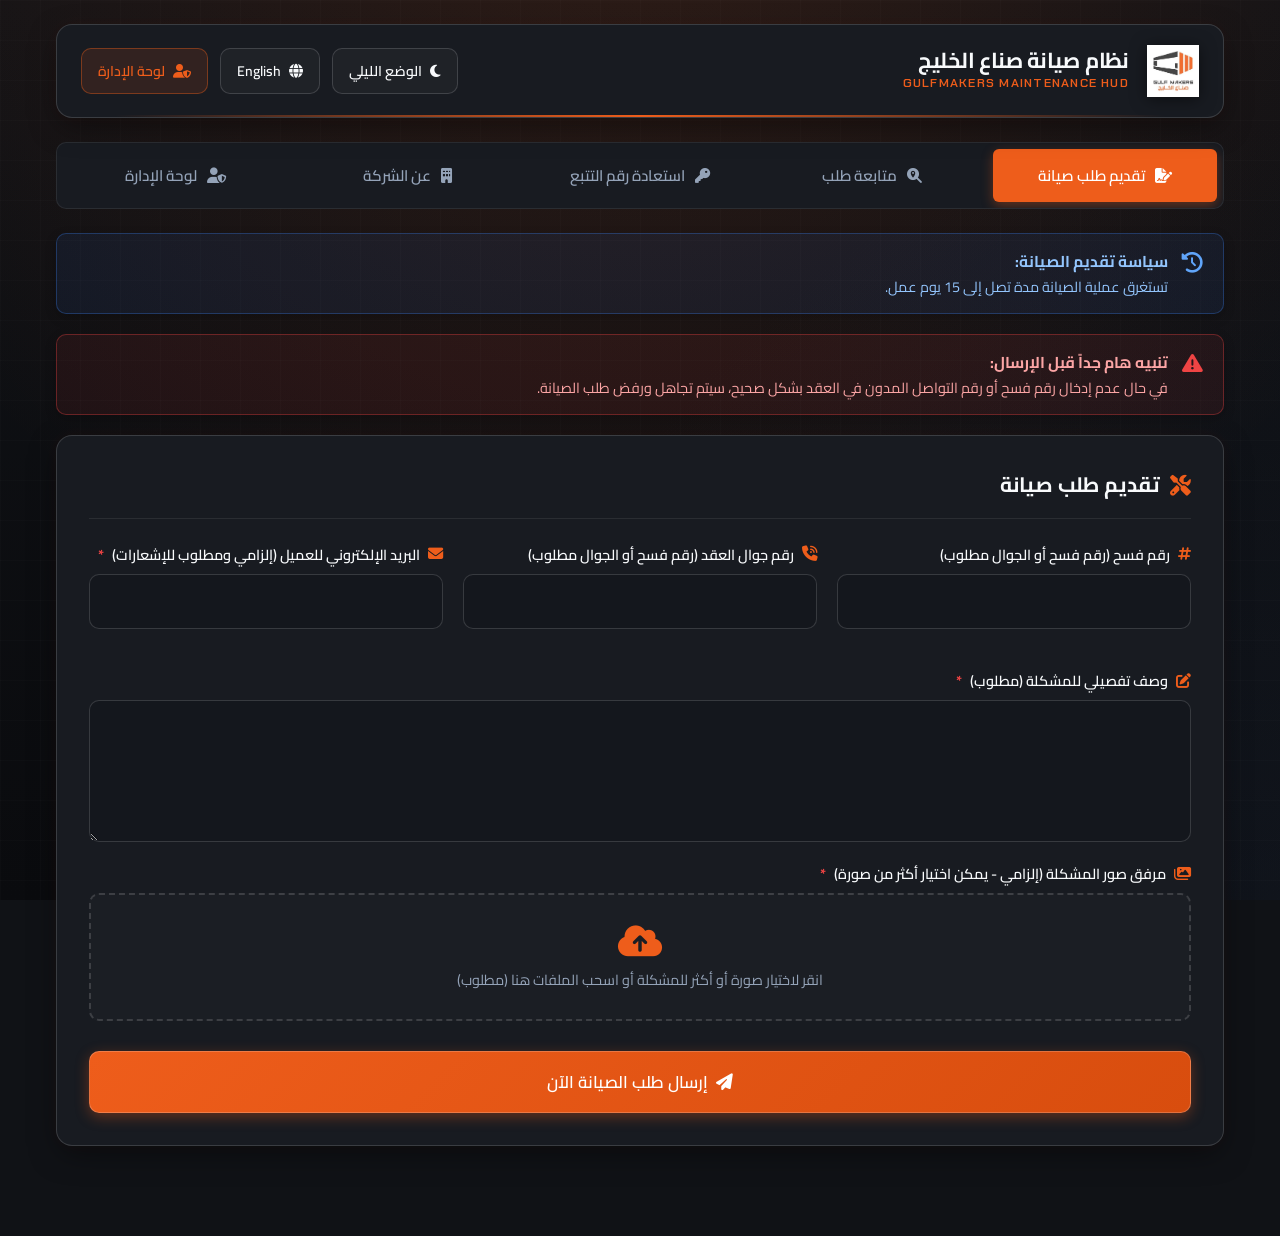
==== index.html @ b56e2d8f "امكانية رئية الصور" ====
<!DOCTYPE html>
<html lang="ar" dir="rtl">
<head>
  <meta charset="UTF-8">
  <meta name="viewport" content="width=device-width, initial-scale=1.0">
  <title>نظام الصيانة | صناع الخليج - Gulfmakers Maintenance</title>
  
  <!-- SEO & Brand Meta -->
  <meta name="description" content="نظام تقديم ومتابعة طلبات الصيانة الإلكتروني لشركة صناع الخليج Gulfmakers">
  <meta name="theme-color" content="#EE5D1B">
  
  <!-- Fonts: Cairo (Arabic), Inter (English), Chakra Petch (HUD Numeric) -->
  <link rel="preconnect" href="https://fonts.googleapis.com">
  <link rel="preconnect" href="https://fonts.gstatic.com" crossorigin>
  <link href="https://fonts.googleapis.com/css2?family=Cairo:wght@400;600;700;800&family=Chakra+Petch:wght@600;700&family=Inter:wght@400;500;600;700&display=swap" rel="stylesheet">
  
  <!-- FontAwesome 6 Icons -->
  <link rel="stylesheet" href="https://cdnjs.cloudflare.com/ajax/libs/font-awesome/6.4.0/css/all.min.css">
  
  <!-- Custom Gulfmakers HUD Stylesheet -->
  <link rel="stylesheet" href="css/styles.css">
</head>
<body>

  <div class="hud-container">
    
    <!-- HEADER & BRANDING SECTION -->
    <header class="hud-header">
      <div class="logo-wrapper">
        <img src="logo.png" alt="Gulfmakers Logo - صناع الخليج" class="brand-logo">
        <div class="brand-info">
          <h1 class="brand-title" data-i18n="system_title">نظام صيانة صناع الخليج</h1>
          <span class="brand-subtitle">GULFMAKERS MAINTENANCE HUD</span>
        </div>
      </div>
      
      <div class="header-actions">
        <!-- Day / Night Theme Toggle Button -->
        <button id="themeToggleBtn" class="hud-btn-outline" aria-label="Toggle Theme">
          <i id="themeIcon" class="fa-solid fa-moon"></i>
          <span id="currentThemeLabel">الوضع الليلي</span>
        </button>

        <!-- Bilingual Toggle Button -->
        <button id="langToggleBtn" class="hud-btn-outline" aria-label="Toggle Language">
          <i class="fa-solid fa-globe"></i>
          <span id="currentLangLabel">English</span>
        </button>
        
        <!-- Admin Portal Access Button -->
        <button id="adminPortalBtn" class="hud-btn-accent">
          <i class="fa-solid fa-user-shield"></i>
          <span data-i18n="admin_portal">بوابة الإدارة</span>
        </button>
      </div>
    </header>

    <!-- MAIN NAVIGATION TABS -->
    <nav class="hud-nav-tabs">
      <button class="nav-tab active" data-tab="new-request">
        <i class="fa-solid fa-file-signature"></i>
        <span data-i18n="tab_new_request">تقديم طلب صيانة</span>
      </button>
      <button class="nav-tab" data-tab="track-order">
        <i class="fa-solid fa-magnifying-glass-location"></i>
        <span data-i18n="tab_track_order">متابعة طلب</span>
      </button>
      <button class="nav-tab" data-tab="recover-tracking">
        <i class="fa-solid fa-key"></i>
        <span data-i18n="tab_recover_tracking">استعادة رقم التتبع</span>
      </button>
      <button class="nav-tab" data-tab="about">
        <i class="fa-solid fa-building"></i>
        <span data-i18n="tab_about">عن الشركة</span>
      </button>
      <button class="nav-tab" data-tab="admin">
        <i class="fa-solid fa-user-shield"></i>
        <span data-i18n="tab_admin_portal">لوحة الإدارة</span>
      </button>
    </nav>

    <!-- MAIN APPLICATION CONTENT -->
    <main class="hud-content">

      <!-- ===================================================================
           SECTION 1: CUSTOMER MAINTENANCE REQUEST FORM
           =================================================================== -->
      <section id="new-request-section" class="tab-content active">

        <!-- Prominent Maintenance Service Policy Alert Banner -->
        <div class="hud-alert hud-alert-info">
          <i class="fa-solid fa-clock-rotate-left"></i>
          <div>
            <strong data-i18n="policy_title">سياسة تقديم الصيانة:</strong>
            <p data-i18n="policy_body">تستغرق عملية الصيانة مدة تصل إلى 15 يوم عمل.</p>
          </div>
        </div>

        <!-- Prominent Mandatory Warning Alert Banner -->
        <div class="hud-alert hud-alert-warning">
          <i class="fa-solid fa-triangle-exclamation"></i>
          <div>
            <strong data-i18n="warning_title">تنبيه هام جداً قبل الإرسال:</strong>
            <p data-i18n="warning_body">في حال عدم إدخال رقم فسح أو رقم التواصل المدون في العقد بشكل صحيح، سيتم تجاهل ورفض طلب الصيانة.</p>
          </div>
        </div>

        <!-- Dynamic Duplicate Request Block Alert (Shown if active duplicate ticket exists) -->
        <div id="duplicateAlertBox" class="hud-alert hud-alert-warning hidden" style="border-width: 2px;">
          <i class="fa-solid fa-hand-stop"></i>
          <div>
            <strong data-i18n="duplicate_error_title">تم رفض الطلب - يوجد طلب نشط بالفعل</strong>
            <p>
              <span data-i18n="duplicate_error_body">يوجد طلب صيانة نشط حالياً (قيد المراجعة أو التنفيذ) مرتبط برقم فسح أو رقم الجوال المدخل برقم تتبع: </span>
              <strong id="duplicateTicketCode" class="ticket-number-badge" style="display:inline-block; margin-inline-start:6px;"></strong>
            </p>
          </div>
        </div>

        <!-- Dynamic 15-Day Cooldown Policy Alert (Shown if last ticket was less than 15 days ago) -->
        <div id="cooldownAlertBox" class="hud-alert hud-alert-warning hidden" style="border-width: 2px; background: rgba(239, 68, 68, 0.12); border-color:#EF4444;">
          <i class="fa-solid fa-clock-rotate-left"></i>
          <div>
            <strong style="color:#EF4444;" data-i18n="cooldown_error_title">عذراً - لم تمضِ فترة الـ 15 يوماً على آخر طلب صيانة</strong>
            <p style="color:var(--text-bright); margin-top:4px;">
              <span data-i18n="cooldown_error_body">تقتضي السياسة مرور 15 يوم عمل على الأقل بين طلبات الصيانة لنفس العقد. تاريخ آخر صيانة كان: </span>
              <strong id="cooldownLastDate" style="color:var(--brand-orange);"></strong>
              <span> (متبقي <strong id="cooldownDaysRemaining" style="color:#EF4444;"></strong> يوم لإمكانية تقديم طلب جديد).</span>
            </p>
          </div>
        </div>

        <!-- Maintenance Request Form Card -->
        <div class="hud-card">
          <div class="hud-card-header">
            <h2 class="hud-card-title">
              <i class="fa-solid fa-screwdriver-wrench"></i>
              <span data-i18n="tab_new_request">تقديم طلب صيانة</span>
            </h2>
          </div>

          <form id="maintenanceForm" class="hud-form">
            <div class="form-grid">
              <!-- Fasah Number Input (Either Fasah or Phone required) -->
              <div class="form-group">
                <label for="fasahNumber">
                  <i class="fa-solid fa-hashtag"></i>
                  <span data-i18n="label_fasah">رقم فسح (رقم فسح أو الجوال مطلوب)</span>
                </label>
                <input type="text" id="fasahNumber" placeholder="" class="hud-input" autocomplete="off">
              </div>

              <!-- Contract Phone Number Input (Either Fasah or Phone required) -->
              <div class="form-group">
                <label for="contractPhone">
                  <i class="fa-solid fa-phone-volume"></i>
                  <span data-i18n="label_phone">رقم جوال العقد (رقم فسح أو الجوال مطلوب)</span>
                </label>
                <input type="tel" id="contractPhone" placeholder="" class="hud-input" autocomplete="tel" maxlength="10" inputmode="numeric" pattern="[0-9]{10}">
              </div>

              <!-- Customer Email Input (Mandatory for Email Notifications & Rejection) -->
              <div class="form-group">
                <label for="customerEmail">
                  <i class="fa-solid fa-envelope"></i>
                  <span data-i18n="label_customer_email">البريد الإلكتروني للعميل (إلزامي/مطلوب)</span>
                  <span style="color:#EF4444; font-weight:bold;">*</span>
                </label>
                <input type="email" id="customerEmail" required placeholder="" class="hud-input" autocomplete="email">
              </div>
            </div>

            <!-- Issue Description Input -->
            <div class="form-group">
              <label for="issueDescription">
                <i class="fa-solid fa-pen-to-square"></i>
                <span data-i18n="label_description">وصف تفصيلي للمشكلة (مطلوب)</span>
                <span style="color:#EF4444; font-weight:bold;">*</span>
              </label>
              <textarea id="issueDescription" rows="4" required placeholder="" class="hud-input"></textarea>
            </div>

            <!-- Mandatory Multi-Image Upload Dropzone -->
            <div class="form-group">
              <label>
                <i class="fa-solid fa-images"></i>
                <span data-i18n="label_image">مرفق صور المشكلة (إلزامي - يمكن اختيار أكثر من صورة)</span>
                <span style="color:#EF4444; font-weight:bold;">*</span>
              </label>
              <div class="file-upload-dropzone" id="dropzone">
                <i class="fa-solid fa-cloud-arrow-up dropzone-icon"></i>
                <p class="dropzone-text" data-i18n="dropzone_text">انقر لاختيار صورة أو أكثر للمشكلة أو اسحب الملفات هنا (مطلوب)</p>
                <input type="file" id="issueImage" accept="image/*" class="file-input-hidden" multiple required>
                <div id="multiImagePreviewGrid" class="multi-image-preview-grid hidden"></div>
              </div>
            </div>

            <!-- Form Submit Button -->
            <button type="submit" id="submitBtn" class="hud-btn-primary full-width" style="padding: 14px 24px; font-size:1.05rem; margin-top:10px;">
              <i class="fa-solid fa-paper-plane"></i>
              <span data-i18n="btn_submit_request">إرسال طلب الصيانة الآن</span>
            </button>
          </form>
        </div>

      </section>

      <!-- ===================================================================
           SECTION 2: TRACK ORDER & QUERY FIRESTORE
           =================================================================== -->
      <section id="track-order-section" class="tab-content">
        <div class="hud-card">
          <div class="hud-card-header">
            <h2 class="hud-card-title">
              <i class="fa-solid fa-magnifying-glass-location"></i>
              <span data-i18n="track_heading">الاستعلام عن حالة طلب صيانة</span>
            </h2>
          </div>

          <div class="search-box-group">
            <input type="text" id="trackInput" placeholder="أدخل رقم التتبع (مثال: GM-2026-89412)" class="hud-input">
            <button id="trackSearchBtn" class="hud-btn-primary">
              <i class="fa-solid fa-search"></i>
              <span data-i18n="btn_search">بحث عن الطلب</span>
            </button>
          </div>

          <div id="trackResultContainer" class="hidden"></div>
        </div>
      </section>

      <!-- ===================================================================
           SECTION 3: RECOVER TRACKING NUMBER
           =================================================================== -->
      <section id="recover-tracking-section" class="tab-content">
        <div class="hud-card">
          <div class="hud-card-header">
            <h2 class="hud-card-title">
              <i class="fa-solid fa-key"></i>
              <span data-i18n="recover_heading">استعادة رقم التتبع المفقود</span>
            </h2>
          </div>

          <p style="color:var(--text-muted); margin-bottom:16px;" data-i18n="recover_sub">
            أدخل رقم الجوال المسجل في العقد لعرض كافة أرقام التتبع الخاصة بك
          </p>

          <div class="search-box-group">
            <input type="tel" id="recoverPhoneInput" placeholder="أدخل رقم الجوال المسجل" class="hud-input" maxlength="10" inputmode="numeric" pattern="[0-9]{10}">
            <button id="recoverSearchBtn" class="hud-btn-primary">
              <i class="fa-solid fa-paper-plane"></i>
              <span data-i18n="btn_recover">استرجاع الطلبات</span>
            </button>
          </div>

          <div id="recoverResultContainer" class="hidden"></div>
        </div>
      </section>

      <!-- ===================================================================
           SECTION 5: ABOUT GULFMAKERS COMPANY
           =================================================================== -->
      <section id="about-section" class="tab-content">
        <div class="hud-card" style="position:relative; overflow:hidden;">
          <div class="hud-card-header">
            <h2 class="hud-card-title">
              <i class="fa-solid fa-building-user"></i>
              <span data-i18n="about_heading">عن شركة صناع الخليج (Gulfmakers)</span>
            </h2>
          </div>

          <div style="display:flex; flex-direction:column; gap:24px;">
            <div style="display:flex; align-items:center; gap:20px; flex-wrap:wrap;">
              <img src="logo.png" alt="Gulfmakers Logo" style="height:75px; object-fit:contain; filter:drop-shadow(0 4px 12px rgba(0,0,0,0.15));">
              <div>
                <h3 style="color:var(--brand-orange); font-size:1.25rem; font-weight:700;" data-i18n="about_sub">الريادة في التصنيع الهندسي والخدمات الفنية واللوجستية</h3>
                <p style="color:var(--text-regular); margin-top:6px; font-size:0.95rem; max-width:850px; line-height:1.7;" data-i18n="about_desc">
                  شركة صناع الخليج هي إحدى الشركات الرائدة المتميزة في تقديم الحلول الهندسية والصناعية وتوفير خدمات الصيانة المتقدمة وفق أعلى معايير الجودة والسلامة عالمياً.
                </p>
              </div>
            </div>

            <div class="ticket-detail-grid" style="grid-template-columns: repeat(auto-fit, minmax(280px, 1fr)); gap:20px;">
              <div class="detail-item" style="padding:16px;">
                <h4 style="color:var(--brand-orange); margin-bottom:10px; display:flex; align-items:center; gap:8px; font-size:1.05rem;">
                  <i class="fa-solid fa-bullseye"></i> <span data-i18n="about_mission_title">رؤيتنا ورسالتنا</span>
                </h4>
                <p style="color:var(--text-muted); font-size:0.92rem; line-height:1.6;" data-i18n="about_mission_desc">
                  تسخير أحدث التقنيات الرقمية والخبرات الفنية المتخصصة لضمان سرعة الاستجابة لطلبات الصيانة وإنجاز الأعمال بأعلى كفاءة خلال المدة المحددة.
                </p>
              </div>

              <div class="detail-item" style="padding:16px;">
                <h4 style="color:var(--brand-orange); margin-bottom:10px; display:flex; align-items:center; gap:8px; font-size:1.05rem;">
                  <i class="fa-solid fa-headset"></i> <span data-i18n="about_contact_title">التواصل والدعم الفني</span>
                </h4>
                <div style="display:flex; flex-direction:column; gap:8px; color:var(--text-regular); font-size:0.92rem;">
                  <div><i class="fa-solid fa-phone" style="color:var(--brand-orange); margin-inline-end:6px;"></i> <span data-i18n="contact_phone">الرقم الموحد: 920000000</span></div>
                  <div><i class="fa-solid fa-envelope" style="color:var(--brand-orange); margin-inline-end:6px;"></i> <span data-i18n="contact_email">البريد الإلكتروني: support@gulfmakers.com</span></div>
                  <div><i class="fa-solid fa-location-dot" style="color:var(--brand-orange); margin-inline-end:6px;"></i> <span data-i18n="contact_address">المقر الرئيسي: المملكة العربية السعودية</span></div>
                </div>
              </div>
            </div>
          </div>
        </div>
      </section>

      <!-- ===================================================================
           SECTION 4: SECURE ADMIN DASHBOARD & AUTH
           =================================================================== -->
      <section id="admin-section" class="tab-content">
        
        <!-- Admin Auth Login Card -->
        <div id="adminLoginForm" class="hud-card" style="max-width: 460px; margin: 30px auto;">
          <div class="hud-card-header text-center" style="justify-content: center;">
            <h2 class="hud-card-title">
              <i class="fa-solid fa-shield-halved"></i>
              <span data-i18n="admin_login_title">تسجيل دخول المسؤولين</span>
            </h2>
          </div>

          <form id="adminAuthForm">
            <div class="form-group">
              <label for="adminEmail">
                <i class="fa-solid fa-user-shield"></i>
                <span data-i18n="label_email">اسم المستخدم / البريد الإلكتروني</span>
              </label>
              <input type="text" id="adminEmail" required class="hud-input" autocomplete="username">
            </div>

            <div class="form-group">
              <label for="adminPassword">
                <i class="fa-solid fa-lock"></i>
                <span data-i18n="label_password">كلمة المرور</span>
              </label>
              <input type="password" id="adminPassword" required class="hud-input" autocomplete="current-password">
            </div>

            <button type="submit" id="adminLoginBtn" class="hud-btn-primary full-width" style="padding: 12px;">
              <i class="fa-solid fa-right-to-bracket"></i>
              <span data-i18n="btn_login">تسجيل الدخول</span>
            </button>
          </form>
        </div>

        <!-- Admin Management Dashboard (Shown on Successful Auth) -->
        <div id="adminDashboard" class="hidden">
          
          <!-- Statistics Cards Grid -->
          <div class="dashboard-stats-grid">
            <div class="stat-card total">
              <span class="stat-num" id="statTotal">0</span>
              <span class="stat-label" data-i18n="stat_total">إجمالي الطلبات</span>
            </div>
            <div class="stat-card review">
              <span class="stat-num" id="statReview">0</span>
              <span class="stat-label" data-i18n="stat_review">قيد المراجعة</span>
            </div>
            <div class="stat-card progress">
              <span class="stat-num" id="statProgress">0</span>
              <span class="stat-label" data-i18n="stat_progress">جاري التنفيذ</span>
            </div>
            <div class="stat-card resolved">
              <span class="stat-num" id="statResolved">0</span>
              <span class="stat-label" data-i18n="stat_resolved">تم الحل والتسليم</span>
            </div>
            <div class="stat-card rejected">
              <span class="stat-num" id="statRejected">0</span>
              <span class="stat-label" data-i18n="stat_rejected">مرفوضة / ملغاة</span>
            </div>
          </div>

          <!-- Main Ticket Management Table & Toolbar -->
          <div class="hud-card">
            <div class="table-toolbar" style="flex-wrap:wrap; gap:16px;">
              <div style="display:flex; gap:10px; flex-wrap:wrap;">
                <button type="button" id="viewActiveTabBtn" class="hud-btn-primary" style="padding:8px 16px; font-size:0.88rem;">
                  <i class="fa-solid fa-list-check"></i>
                  <span>الطلبات الجارية (النشطة)</span>
                </button>
                <button type="button" id="viewArchiveTabBtn" class="hud-btn-outline" style="padding:8px 16px; font-size:0.88rem;">
                  <i class="fa-solid fa-box-archive"></i>
                  <span>أرشيف الطلبات المنتهية (المغلقة)</span>
                </button>
              </div>

              <div class="search-filter-controls">
                <input type="text" id="adminSearchInput" class="hud-input" placeholder="بحث برقم التتبع، رقم فسح، أو الجوال..." style="max-width: 260px;">
                <select id="adminStatusFilter" class="hud-input" style="max-width: 160px;">
                  <option value="ALL" data-i18n="filter_all">جميع الحالات</option>
                  <option value="Under Review" data-i18n="status_review">قيد المراجعة</option>
                  <option value="In Progress" data-i18n="status_progress">جاري العمل</option>
                  <option value="Resolved" data-i18n="status_resolved">تم الحل</option>
                  <option value="Rejected" data-i18n="status_rejected">مرفوض</option>
                </select>
              </div>

              <button id="adminLogoutBtn" class="hud-btn-outline">
                <i class="fa-solid fa-power-off"></i>
                <span data-i18n="btn_logout">تسجيل الخروج</span>
              </button>
            </div>

            <!-- Responsive HUD Data Table -->
            <div class="table-responsive">
              <table class="hud-table">
                <thead>
                  <tr>
                    <th data-i18n="th_tracking_no">رقم التتبع</th>
                    <th data-i18n="th_fasah_no">رقم فسح</th>
                    <th data-i18n="th_phone">جوال العقد</th>
                    <th data-i18n="th_date">تاريخ تقديم الطلب</th>
                    <th data-i18n="th_status">الحالة الحالية</th>
                    <th data-i18n="th_actions">الإجراءات</th>
                  </tr>
                </thead>
                <tbody id="adminTicketTableBody"></tbody>
              </table>
            </div>
          </div>

        </div>

      </section>

    </main>
  </div>

  <!-- ===================================================================
       MODAL 1: SUCCESSFUL TICKET CREATION & TRACKING CODE DISPLAY
       =================================================================== -->
  <div id="successModal" class="hud-modal-overlay">
    <div class="hud-modal">
      <div class="modal-header">
        <h3 class="modal-title">
          <i class="fa-solid fa-circle-check" style="color:var(--status-resolved-text);"></i>
          <span data-i18n="modal_success_title">تم إرسال طلب الصيانة بنجاح</span>
        </h3>
        <button class="modal-close-btn" onclick="closeModal('successModal')"><i class="fa-solid fa-xmark"></i></button>
      </div>
      <div class="modal-body tracking-success-box">
        <i class="fa-solid fa-circle-check success-icon"></i>
        <p data-i18n="modal_success_msg" style="color:var(--text-muted); font-size:0.95rem;">
          تم تسجيل طلبك في نظام صناع الخليج. يرجى الاحتفاظ برقم التتبع التالي لمتابعة حالة الطلب:
        </p>
        
        <div class="tracking-code-display">
          <span id="generatedTrackingCode">GM-2026-XXXXX</span>
          <button class="copy-code-btn" onclick="copyToClipboard('generatedTrackingCode')" title="Copy">
            <i class="fa-solid fa-copy"></i>
            <span data-i18n="btn_copy_code">نسخ الرقم</span>
          </button>
        </div>
      </div>
      <div class="modal-footer">
        <button class="hud-btn-primary" onclick="closeModal('successModal')">
          <span data-i18n="btn_close">إغلاق</span>
        </button>
      </div>
    </div>
  </div>

  <!-- ===================================================================
       MODAL 2: ADMIN EDIT TICKET STATUS & TECHNICIAN NOTES
       =================================================================== -->
  <div id="editStatusModal" class="hud-modal-overlay">
    <div class="hud-modal">
      <div class="modal-header">
        <h3 class="modal-title">
          <i class="fa-solid fa-pen-to-square" style="color:var(--brand-orange);"></i>
          <span data-i18n="modal_edit_title">تحديث حالة الطلب والتعليقات الفنية</span>
        </h3>
        <button class="modal-close-btn" onclick="closeModal('editStatusModal')"><i class="fa-solid fa-xmark"></i></button>
      </div>
      <div class="modal-body">
        <div style="margin-bottom:16px;">
          <span class="detail-label">رقم التتبع:</span>
          <strong id="editModalTicketId" class="ticket-number-badge">GM-2026-XXXXX</strong>
        </div>

        <div class="form-group">
          <label for="editTicketStatusSelect"><span data-i18n="th_status">الحالة الجديدة</span></label>
          <select id="editTicketStatusSelect" class="hud-input">
            <option value="Under Review" data-i18n="status_review">قيد المراجعة</option>
            <option value="In Progress" data-i18n="status_progress">جاري العمل</option>
            <option value="Resolved" data-i18n="status_resolved">تم الحل</option>
            <option value="Rejected" data-i18n="status_rejected">مرفوض</option>
          </select>
        </div>

        <!-- Dynamic Rejection Reason Box (Shown when status == 'Rejected') -->
        <div id="rejectionReasonBox" class="form-group hidden" style="background:rgba(239, 68, 68, 0.08); padding:16px; border-radius:var(--radius-md); border:1px solid rgba(239, 68, 68, 0.3); margin-bottom:16px;">
          <label for="editRejectionReasonInput" style="color:#EF4444; font-weight:bold;">
            <i class="fa-solid fa-triangle-exclamation"></i>
            <span data-i18n="label_rejection_reason">سبب الرفض الإلزامي (سيتم إرساله للعميل عبر الإيميل)</span>
            <span style="color:#EF4444;">*</span>
          </label>
          <textarea id="editRejectionReasonInput" rows="3" class="hud-input" placeholder="اكتب سبب رفض طلب الصيانة بدقة ليتم توثيقه وإرساله للعميل عبر البريد الإلكتروني..."></textarea>
        </div>

        <div class="form-group">
          <label for="editTechNotesInput"><span data-i18n="label_tech_notes">ملاحظات الفني / الإدارة للعميل</span></label>
          <textarea id="editTechNotesInput" rows="3" class="hud-input" placeholder="اكتب رد الشركة أو تحديث الحالة هنا..."></textarea>
        </div>
      </div>
      <div class="modal-footer">
        <button class="hud-btn-outline" onclick="closeModal('editStatusModal')">
          <span data-i18n="btn_close">إلغلاق</span>
        </button>
        <button id="saveTicketEditBtn" class="hud-btn-primary">
          <i class="fa-solid fa-floppy-disk"></i>
          <span data-i18n="btn_save_changes">حفظ التغييرات وإرسال الإشعار</span>
        </button>
      </div>
    </div>
  </div>

  <!-- ===================================================================
       MODAL 3: EMAIL NOTIFICATION DISPATCH PREVIEW
       =================================================================== -->
  <div id="emailNotificationModal" class="hud-modal-overlay">
    <div class="hud-modal" style="max-width: 620px;">
      <div class="modal-header" style="background:linear-gradient(135deg, var(--brand-orange) 0%, var(--brand-orange-hover) 100%); color:white;">
        <h3 class="modal-title" style="color:white;">
          <i class="fa-solid fa-paper-plane"></i>
          <span>إشعار إرسال بريد إلكتروني للعميل</span>
        </h3>
        <button class="modal-close-btn" onclick="closeModal('emailNotificationModal')" style="color:white;"><i class="fa-solid fa-xmark"></i></button>
      </div>
      <div class="modal-body" style="padding:24px;">
        <div class="hud-alert hud-alert-info" style="margin-bottom:16px;">
          <i class="fa-solid fa-circle-check"></i>
          <div>
            <strong>تم إرسال إشعار البريد الإلكتروني للعميل بنجاح!</strong>
            <p>تم تمكين خدمة البريد وتوجيه الرسالة الرسمية إلى: <strong id="emailTargetAddress" style="color:var(--brand-orange);">client@domain.com</strong></p>
          </div>
        </div>

        <div style="background:var(--bg-dark-input); border:1px solid var(--border-hud); border-radius:var(--radius-md); padding:20px; font-size:0.92rem; line-height:1.6;">
          <div style="display:flex; justify-content:space-between; border-bottom:1px solid var(--border-subtle); padding-bottom:10px; margin-bottom:14px; flex-wrap:wrap; gap:10px;">
            <div><strong>المُرسِل:</strong> Gulfmakers Maintenance System</div>
            <div><strong>التاريخ:</strong> <span id="emailDispatchDate">2026-08-20</span></div>
          </div>
          <div style="margin-bottom:12px; font-weight:bold; color:var(--text-bright);">
            <span>موضوع الرسالة:</span> <span id="emailSubject">تحديث مهم بشأن طلب الصيانة رقم GM-2026-XXXXX</span>
          </div>
          <div id="emailPreviewBody" style="background:var(--bg-dark-card); padding:16px; border-radius:var(--radius-sm); border:1px solid var(--border-subtle); line-height:1.7;"></div>
        </div>
      </div>
      <div class="modal-footer">
        <button class="hud-btn-primary" onclick="closeModal('emailNotificationModal')">
          <span data-i18n="btn_close">إغلاق المعاينة</span>
        </button>
      </div>
    </div>
  </div>

  <!-- ===================================================================
       MODAL 4: IMAGE LIGHTBOX & ZOOM MODAL
       =================================================================== -->
  <div id="imageZoomModal" class="hud-modal-overlay" style="z-index: 9999;">
    <div class="hud-modal" style="max-width: 850px; background: var(--bg-dark-card);">
      <div class="modal-header" style="border-bottom: 1px solid var(--border-subtle);">
        <h3 class="modal-title" style="display:flex; align-items:center; gap:8px;">
          <i class="fa-solid fa-image" style="color:var(--brand-orange);"></i>
          <span id="imageModalTitle">معاينة الصورة وتكبيرها</span>
        </h3>
        <button class="modal-close-btn" onclick="closeModal('imageZoomModal')"><i class="fa-solid fa-xmark"></i></button>
      </div>
      <div class="modal-body" style="padding:16px; text-align:center; position:relative; overflow:hidden;">
        
        <!-- Zoom Controls Toolbar -->
        <div style="display:flex; justify-content:center; gap:10px; margin-bottom:14px; background:var(--bg-dark-input); padding:8px 16px; border-radius:var(--radius-md); border:1px solid var(--border-subtle); flex-wrap:wrap; align-items:center;">
          <button type="button" class="hud-btn-outline" style="padding:4px 12px; font-size:0.85rem;" onclick="zoomImage(0.25)" title="تكبير">
            <i class="fa-solid fa-magnifying-glass-plus"></i> تكبير
          </button>
          <button type="button" class="hud-btn-outline" style="padding:4px 12px; font-size:0.85rem;" onclick="zoomImage(-0.25)" title="تصغير">
            <i class="fa-solid fa-magnifying-glass-minus"></i> تصغير
          </button>
          <button type="button" class="hud-btn-outline" style="padding:4px 12px; font-size:0.85rem;" onclick="rotateImage(90)" title="تدوير">
            <i class="fa-solid fa-rotate-right"></i> تدوير
          </button>
          <button type="button" class="hud-btn-outline" style="padding:4px 12px; font-size:0.85rem;" onclick="resetImageTransform()" title="إعادة تعيين">
            <i class="fa-solid fa-arrow-rotate-left"></i> إعادة ضبط
          </button>
          <a id="downloadZoomImageBtn" href="#" target="_blank" download="maintenance_photo.jpg" class="hud-btn-primary" style="padding:4px 12px; font-size:0.85rem; text-decoration:none;">
            <i class="fa-solid fa-download"></i> تحميل الصورة
          </a>
        </div>

        <!-- Image Container with Smooth Zoom -->
        <div id="imageViewport" style="width:100%; height:460px; display:flex; align-items:center; justify-content:center; background:#0a0c10; border-radius:var(--radius-md); border:1px solid var(--border-subtle); overflow:hidden; position:relative;">
          <img id="zoomTargetImage" src="" alt="المعاينة" style="max-width:100%; max-height:100%; object-fit:contain; transition:transform 0.15s ease-out; transform-origin:center center;">
        </div>

        <!-- Multiple Images Gallery Thumbnails Bar -->
        <div id="imageGalleryBar" class="multi-image-preview-grid hidden" style="margin-top:14px; justify-content:center;"></div>
      </div>
      <div class="modal-footer" style="justify-content:space-between;">
        <span id="zoomLevelIndicator" style="font-size:0.85rem; color:var(--text-muted);">التكبير: 100%</span>
        <button class="hud-btn-primary" onclick="closeModal('imageZoomModal')">
          <span data-i18n="btn_close">إغلاق</span>
        </button>
      </div>
    </div>
  </div>

  <!-- Firebase SDK v10.12.2 Compat CDN Scripts -->
  <script src="https://www.gstatic.com/firebasejs/10.12.2/firebase-app-compat.js"></script>
  <script src="https://www.gstatic.com/firebasejs/10.12.2/firebase-firestore-compat.js"></script>

  <!-- Application Entry Scripts -->
  <script src="js/i18n.js?v=7"></script>
  <script src="js/firebase-config.js?v=7"></script>
  <script src="js/app.js?v=7"></script>
</body>
</html>
---- css/styles.css ----
/* ==========================================================================
   GULFMAKERS CORPORATE HUD DESIGN SYSTEM (صناع الخليج)
   Modern Enterprise Maintenance Ticketing System
   Colors derived from official brand logo: #EE5D1B (Orange), #2A2D34 (Charcoal)
   ========================================================================== */

/* --------------------------------------------------------------------------
   1. CSS Custom Properties & Design Tokens
   -------------------------------------------------------------------------- */
:root {
  /* Brand Palette */
  --brand-orange: #EE5D1B;
  --brand-orange-hover: #D84D0E;
  --brand-orange-light: rgba(238, 93, 27, 0.12);
  --brand-orange-glow: rgba(238, 93, 27, 0.35);
  
  --bg-dark-base: #101216;
  --bg-dark-card: #181B21;
  --bg-dark-elevated: #222630;
  --bg-dark-input: #14171D;
  
  --border-subtle: rgba(255, 255, 255, 0.08);
  --border-hud: rgba(255, 255, 255, 0.15);
  --border-orange: rgba(238, 93, 27, 0.4);
  
  /* Text Colors */
  --text-bright: #F8FAFC;
  --text-regular: #CBD5E1;
  --text-muted: #94A3B8;
  --text-dark: #64748B;
  
  /* Status Colors */
  --status-review-bg: rgba(245, 158, 11, 0.12);
  --status-review-text: #FBBF24;
  --status-review-border: rgba(245, 158, 11, 0.35);
  
  --status-progress-bg: rgba(59, 130, 246, 0.12);
  --status-progress-text: #60A5FA;
  --status-progress-border: rgba(59, 130, 246, 0.35);
  
  --status-resolved-bg: rgba(16, 185, 129, 0.12);
  --status-resolved-text: #34D399;
  --status-resolved-border: rgba(16, 185, 129, 0.35);
  
  --status-rejected-bg: rgba(239, 68, 68, 0.12);
  --status-rejected-text: #F87171;
  --status-rejected-border: rgba(239, 68, 68, 0.35);
  
  /* Typography */
  --font-ar: 'Cairo', system-ui, -apple-system, sans-serif;
  --font-en: 'Inter', system-ui, -apple-system, sans-serif;
  --font-code: 'Chakra Petch', monospace, sans-serif;
  
  /* Utilities */
  --radius-sm: 6px;
  --radius-md: 10px;
  --radius-lg: 16px;
  --transition-fast: 0.2s cubic-bezier(0.4, 0, 0.2, 1);
  --shadow-hud: 0 10px 30px -5px rgba(0, 0, 0, 0.5), 0 0 15px rgba(238, 93, 27, 0.05);
}

/* --------------------------------------------------------------------------
   LIGHT THEME OVERRIDES (نظام الصباح / النهار)
   -------------------------------------------------------------------------- */
html[data-theme="light"] {
  --bg-dark-base: #F8FAFC;
  --bg-dark-card: #FFFFFF;
  --bg-dark-elevated: #F1F5F9;
  --bg-dark-input: #FFFFFF;
  
  --border-subtle: rgba(0, 0, 0, 0.08);
  --border-hud: rgba(0, 0, 0, 0.12);
  --border-orange: rgba(238, 93, 27, 0.5);
  
  --text-bright: #0F172A;
  --text-regular: #334155;
  --text-muted: #64748B;
  --text-dark: #94A3B8;
  
  --shadow-hud: 0 10px 30px -5px rgba(0, 0, 0, 0.06), 0 0 15px rgba(238, 93, 27, 0.05);
}

html[data-theme="light"] body {
  background-color: #F8FAFC;
  color: var(--text-regular);
  background-image: 
    radial-gradient(circle at 50% -20%, rgba(238, 93, 27, 0.06), transparent 70%),
    linear-gradient(180deg, #FFFFFF 0%, #F1F5F9 100%);
}

html[data-theme="light"] body::before {
  background-image: 
    linear-gradient(to right, rgba(0, 0, 0, 0.03) 1px, transparent 1px),
    linear-gradient(to bottom, rgba(0, 0, 0, 0.03) 1px, transparent 1px);
}

/* Light Theme Component Overrides */
html[data-theme="light"] .hud-input:focus {
  background: #FFFFFF;
  border-color: var(--brand-orange);
}

html[data-theme="light"] .hud-alert-info {
  background: #EFF6FF;
  border-color: #BFDBFE;
  color: #1E40AF;
}
html[data-theme="light"] .hud-alert-info i { color: #2563EB; }

html[data-theme="light"] .hud-alert-warning {
  background: #FEF2F2;
  border-color: #FCA5A5;
  color: #991B1B;
}
html[data-theme="light"] .hud-alert-warning i { color: #DC2626; }

html[data-theme="light"] .hud-btn-outline {
  background: #FFFFFF;
  color: #1E293B;
  border-color: #CBD5E1;
}
html[data-theme="light"] .hud-btn-outline:hover {
  background: #F1F5F9;
  border-color: var(--brand-orange);
  color: var(--brand-orange);
}

html[data-theme="light"] .nav-tab:hover {
  background: #E2E8F0;
  color: #0F172A;
}

html[data-theme="light"] .file-upload-dropzone {
  background: #F8FAFC;
  border-color: #CBD5E1;
}

html[data-theme="light"] .hud-modal-overlay {
  background: rgba(15, 23, 42, 0.5);
}

/* Multi-Image Grid Styles */
.multi-image-preview-grid {
  display: grid;
  grid-template-columns: repeat(auto-fill, minmax(110px, 1fr));
  gap: 12px;
  margin-top: 14px;
}

.multi-image-card {
  position: relative;
  height: 100px;
  border-radius: var(--radius-md);
  overflow: hidden;
  border: 1px solid var(--border-orange);
  box-shadow: 0 4px 10px rgba(0, 0, 0, 0.15);
}

.multi-image-card img {
  width: 100%;
  height: 100%;
  object-fit: cover;
  display: block;
  cursor: pointer;
  transition: var(--transition-fast);
}

.multi-image-card img:hover {
  transform: scale(1.05);
}

.multi-image-card .remove-img-btn {
  position: absolute;
  top: 4px;
  right: 4px;
  background: rgba(239, 68, 68, 0.9);
  color: white;
  border: none;
  border-radius: 50%;
  width: 24px;
  height: 24px;
  cursor: pointer;
  display: flex;
  align-items: center;
  justify-content: center;
  font-size: 0.75rem;
  z-index: 2;
}

/* --------------------------------------------------------------------------
   2. Reset & Global Styles
   -------------------------------------------------------------------------- */
* {
  box-sizing: border-box;
  margin: 0;
  padding: 0;
}

html[dir="rtl"] { font-family: var(--font-ar); }
html[dir="ltr"] { font-family: var(--font-en); }

body {
  background-color: var(--bg-dark-base);
  color: var(--text-regular);
  min-height: 100vh;
  line-height: 1.6;
  background-image: 
    radial-gradient(circle at 50% -20%, rgba(238, 93, 27, 0.15), transparent 70%),
    radial-gradient(circle at 100% 100%, rgba(30, 41, 59, 0.3), transparent 50%),
    linear-gradient(180deg, #101216 0%, #0A0B0E 100%);
  background-attachment: fixed;
  overflow-x: hidden;
}

/* Subtle HUD grid pattern */
body::before {
  content: '';
  position: fixed;
  top: 0;
  left: 0;
  width: 100%;
  height: 100%;
  background-size: 40px 40px;
  background-image: 
    linear-gradient(to right, rgba(255, 255, 255, 0.015) 1px, transparent 1px),
    linear-gradient(to bottom, rgba(255, 255, 255, 0.015) 1px, transparent 1px);
  pointer-events: none;
  z-index: 0;
}

.hud-container {
  max-width: 1200px;
  margin: 0 auto;
  padding: 24px 16px 60px 16px;
  position: relative;
  z-index: 1;
}

/* --------------------------------------------------------------------------
   3. Header & Branding Section
   -------------------------------------------------------------------------- */
.hud-header {
  display: flex;
  justify-content: space-between;
  align-items: center;
  padding: 20px 24px;
  background: var(--bg-dark-card);
  border: 1px solid var(--border-hud);
  border-radius: var(--radius-lg);
  box-shadow: var(--shadow-hud);
  margin-bottom: 24px;
  position: relative;
}

.hud-header::after {
  content: '';
  position: absolute;
  bottom: 0;
  left: 5%;
  width: 90%;
  height: 2px;
  background: linear-gradient(90deg, transparent 0%, var(--brand-orange) 50%, transparent 100%);
}

.logo-wrapper {
  display: flex;
  align-items: center;
  gap: 18px;
}

.brand-logo {
  height: 52px;
  width: auto;
  object-fit: contain;
  filter: drop-shadow(0 2px 8px rgba(0,0,0,0.5));
}

.brand-info {
  display: flex;
  flex-direction: column;
}

.brand-title {
  font-size: 1.35rem;
  font-weight: 700;
  color: var(--text-bright);
  letter-spacing: -0.01em;
  line-height: 1.2;
}

.brand-subtitle {
  font-size: 0.78rem;
  font-family: var(--font-code);
  color: var(--brand-orange);
  letter-spacing: 0.1em;
  text-transform: uppercase;
  font-weight: 600;
}

.header-actions {
  display: flex;
  align-items: center;
  gap: 12px;
}

/* --------------------------------------------------------------------------
   4. Buttons & Interactive Controls
   -------------------------------------------------------------------------- */
.hud-btn-primary {
  background: linear-gradient(135deg, var(--brand-orange) 0%, var(--brand-orange-hover) 100%);
  color: #FFFFFF;
  border: 1px solid rgba(255, 255, 255, 0.2);
  padding: 10px 20px;
  border-radius: var(--radius-md);
  font-weight: 600;
  font-size: 0.95rem;
  cursor: pointer;
  display: inline-flex;
  align-items: center;
  justify-content: center;
  gap: 8px;
  transition: var(--transition-fast);
  box-shadow: 0 4px 14px var(--brand-orange-glow);
  font-family: inherit;
}

.hud-btn-primary:hover {
  transform: translateY(-2px);
  box-shadow: 0 6px 20px rgba(238, 93, 27, 0.45);
  background: var(--brand-orange);
}

.hud-btn-primary:active {
  transform: translateY(0);
}

.hud-btn-outline {
  background: rgba(255, 255, 255, 0.03);
  color: var(--text-bright);
  border: 1px solid var(--border-hud);
  padding: 9px 16px;
  border-radius: var(--radius-md);
  font-weight: 600;
  font-size: 0.88rem;
  cursor: pointer;
  display: inline-flex;
  align-items: center;
  gap: 8px;
  transition: var(--transition-fast);
  font-family: inherit;
}

.hud-btn-outline:hover {
  background: rgba(255, 255, 255, 0.08);
  border-color: var(--brand-orange);
  color: var(--brand-orange);
}

.hud-btn-accent {
  background: rgba(238, 93, 27, 0.12);
  color: var(--brand-orange);
  border: 1px solid var(--border-orange);
  padding: 9px 16px;
  border-radius: var(--radius-md);
  font-weight: 600;
  font-size: 0.88rem;
  cursor: pointer;
  display: inline-flex;
  align-items: center;
  gap: 8px;
  transition: var(--transition-fast);
  font-family: inherit;
}

.hud-btn-accent:hover {
  background: var(--brand-orange);
  color: #FFFFFF;
}

.full-width {
  width: 100%;
}

/* --------------------------------------------------------------------------
   5. Navigation Tabs
   -------------------------------------------------------------------------- */
.hud-nav-tabs {
  display: flex;
  gap: 8px;
  margin-bottom: 24px;
  background: var(--bg-dark-card);
  padding: 6px;
  border-radius: var(--radius-md);
  border: 1px solid var(--border-subtle);
  overflow-x: auto;
}

.nav-tab {
  flex: 1;
  min-width: 160px;
  padding: 12px 18px;
  background: transparent;
  border: none;
  color: var(--text-muted);
  font-weight: 600;
  font-size: 0.95rem;
  border-radius: var(--radius-sm);
  cursor: pointer;
  display: flex;
  align-items: center;
  justify-content: center;
  gap: 10px;
  transition: var(--transition-fast);
  font-family: inherit;
  white-space: nowrap;
}

.nav-tab:hover {
  color: var(--text-bright);
  background: rgba(255, 255, 255, 0.04);
}

.nav-tab.active {
  background: var(--brand-orange);
  color: #FFFFFF;
  box-shadow: 0 4px 12px var(--brand-orange-glow);
}

/* --------------------------------------------------------------------------
   6. Alert & Policy Banners
   -------------------------------------------------------------------------- */
.hud-alert {
  display: flex;
  align-items: flex-start;
  gap: 14px;
  padding: 16px 20px;
  border-radius: var(--radius-md);
  margin-bottom: 20px;
  border: 1px solid transparent;
  line-height: 1.5;
  box-shadow: 0 4px 12px rgba(0, 0, 0, 0.2);
}

.hud-alert i {
  font-size: 1.3rem;
  margin-top: 2px;
  flex-shrink: 0;
}

.hud-alert-info {
  background: rgba(59, 130, 246, 0.08);
  border-color: rgba(59, 130, 246, 0.3);
  color: #93C5FD;
}

.hud-alert-info i {
  color: #60A5FA;
}

.hud-alert-warning {
  background: rgba(239, 68, 68, 0.08);
  border-color: rgba(239, 68, 68, 0.35);
  color: #FCA5A5;
}

.hud-alert-warning i {
  color: #EF4444;
}

.hud-alert strong {
  display: block;
  font-size: 0.98rem;
  margin-bottom: 2px;
}

.hud-alert p {
  margin: 0;
  font-size: 0.9rem;
}

/* --------------------------------------------------------------------------
   7. Form Controls & Cards
   -------------------------------------------------------------------------- */
.hud-card {
  background: var(--bg-dark-card);
  border: 1px solid var(--border-hud);
  border-radius: var(--radius-lg);
  padding: 32px;
  box-shadow: var(--shadow-hud);
  margin-bottom: 30px;
  position: relative;
}

.hud-card-header {
  margin-bottom: 24px;
  padding-bottom: 16px;
  border-bottom: 1px solid var(--border-subtle);
  display: flex;
  justify-content: space-between;
  align-items: center;
}

.hud-card-title {
  font-size: 1.3rem;
  font-weight: 700;
  color: var(--text-bright);
  display: flex;
  align-items: center;
  gap: 10px;
}

.hud-card-title i {
  color: var(--brand-orange);
}

.form-grid {
  display: grid;
  grid-template-columns: repeat(auto-fit, minmax(280px, 1fr));
  gap: 20px;
  margin-bottom: 20px;
}

.form-group {
  margin-bottom: 20px;
  display: flex;
  flex-direction: column;
}

.form-group label {
  font-size: 0.9rem;
  font-weight: 600;
  color: var(--text-bright);
  margin-bottom: 8px;
  display: flex;
  align-items: center;
  gap: 8px;
}

.form-group label i {
  color: var(--brand-orange);
  font-size: 0.95rem;
}

.hud-input {
  width: 100%;
  background: var(--bg-dark-input);
  border: 1px solid var(--border-hud);
  border-radius: var(--radius-md);
  padding: 12px 16px;
  color: var(--text-bright);
  font-size: 0.95rem;
  font-family: inherit;
  transition: var(--transition-fast);
}

.hud-input:focus {
  outline: none;
  border-color: var(--brand-orange);
  box-shadow: 0 0 0 3px var(--brand-orange-glow);
  background: #191D26;
}

.hud-input::placeholder {
  color: var(--text-dark);
}

textarea.hud-input {
  resize: vertical;
  min-height: 110px;
}

/* File Upload Dropzone */
.file-upload-dropzone {
  border: 2px dashed var(--border-hud);
  border-radius: var(--radius-md);
  padding: 28px;
  text-align: center;
  background: rgba(255, 255, 255, 0.015);
  cursor: pointer;
  transition: var(--transition-fast);
  position: relative;
}

.file-upload-dropzone:hover, .file-upload-dropzone.dragover {
  border-color: var(--brand-orange);
  background: rgba(238, 93, 27, 0.04);
}

.dropzone-icon {
  font-size: 2.2rem;
  color: var(--brand-orange);
  margin-bottom: 10px;
}

.dropzone-text {
  color: var(--text-muted);
  font-size: 0.9rem;
}

.file-input-hidden {
  position: absolute;
  top: 0;
  left: 0;
  width: 100%;
  height: 100%;
  opacity: 0;
  cursor: pointer;
}

.image-preview-box {
  margin-top: 14px;
  position: relative;
  display: inline-block;
  max-width: 220px;
  border-radius: var(--radius-md);
  overflow: hidden;
  border: 1px solid var(--border-orange);
}

.image-preview-box img {
  width: 100%;
  height: 140px;
  object-fit: cover;
  display: block;
}

.image-preview-box .remove-btn {
  position: absolute;
  top: 6px;
  right: 6px;
  background: rgba(239, 68, 68, 0.9);
  color: white;
  border: none;
  border-radius: 50%;
  width: 26px;
  height: 26px;
  cursor: pointer;
  display: flex;
  align-items: center;
  justify-content: center;
  font-size: 0.8rem;
}

/* --------------------------------------------------------------------------
   8. Search & Recovery Components
   -------------------------------------------------------------------------- */
.search-box-group {
  display: flex;
  gap: 12px;
  margin-top: 16px;
}

.search-box-group .hud-input {
  flex: 1;
}

@media (max-width: 640px) {
  .search-box-group {
    flex-direction: column;
  }
}

/* --------------------------------------------------------------------------
   9. Tracking Result Display & Timeline HUD
   -------------------------------------------------------------------------- */
.tracking-result-card {
  margin-top: 24px;
  background: var(--bg-dark-elevated);
  border: 1px solid var(--border-hud);
  border-radius: var(--radius-md);
  padding: 24px;
}

.ticket-header-meta {
  display: flex;
  justify-content: space-between;
  align-items: center;
  flex-wrap: wrap;
  gap: 12px;
  padding-bottom: 16px;
  border-bottom: 1px solid var(--border-subtle);
  margin-bottom: 20px;
}

.ticket-number-badge {
  font-family: var(--font-code);
  font-size: 1.15rem;
  font-weight: 700;
  color: var(--brand-orange);
  letter-spacing: 0.05em;
  background: rgba(238, 93, 27, 0.1);
  padding: 6px 14px;
  border-radius: var(--radius-sm);
  border: 1px solid var(--border-orange);
}

/* Status Badges */
.status-badge {
  display: inline-flex;
  align-items: center;
  gap: 6px;
  padding: 6px 14px;
  border-radius: 20px;
  font-size: 0.85rem;
  font-weight: 700;
  border: 1px solid transparent;
}

.status-badge.under-review {
  background: var(--status-review-bg);
  color: var(--status-review-text);
  border-color: var(--status-review-border);
}

.status-badge.in-progress {
  background: var(--status-progress-bg);
  color: var(--status-progress-text);
  border-color: var(--status-progress-border);
}

.status-badge.resolved {
  background: var(--status-resolved-bg);
  color: var(--status-resolved-text);
  border-color: var(--status-resolved-border);
}

.status-badge.rejected {
  background: var(--status-rejected-bg);
  color: var(--status-rejected-text);
  border-color: var(--status-rejected-border);
}

/* Timeline Pipeline Visualizer */
.timeline-pipeline {
  display: flex;
  justify-content: space-between;
  align-items: center;
  margin: 30px 0;
  position: relative;
}

.timeline-pipeline::before {
  content: '';
  position: absolute;
  top: 50%;
  left: 0;
  right: 0;
  height: 3px;
  background: var(--border-subtle);
  transform: translateY(-50%);
  z-index: 1;
}

.timeline-step {
  position: relative;
  z-index: 2;
  display: flex;
  flex-direction: column;
  align-items: center;
  gap: 8px;
  background: var(--bg-dark-elevated);
  padding: 0 10px;
}

.step-icon {
  width: 42px;
  height: 42px;
  border-radius: 50%;
  background: var(--bg-dark-card);
  border: 2px solid var(--border-hud);
  display: flex;
  align-items: center;
  justify-content: center;
  color: var(--text-dark);
  font-size: 1rem;
  transition: var(--transition-fast);
}

.timeline-step.completed .step-icon {
  background: var(--brand-orange);
  border-color: var(--brand-orange);
  color: #FFFFFF;
  box-shadow: 0 0 12px var(--brand-orange-glow);
}

.timeline-step.active .step-icon {
  background: var(--bg-dark-card);
  border-color: var(--brand-orange);
  color: var(--brand-orange);
  box-shadow: 0 0 12px var(--brand-orange-glow);
  animation: pulse-glow 2s infinite;
}

.step-label {
  font-size: 0.8rem;
  font-weight: 600;
  color: var(--text-muted);
}

.timeline-step.completed .step-label,
.timeline-step.active .step-label {
  color: var(--text-bright);
}

@keyframes pulse-glow {
  0% { box-shadow: 0 0 0 0 rgba(238, 93, 27, 0.4); }
  70% { box-shadow: 0 0 0 10px rgba(238, 93, 27, 0); }
  100% { box-shadow: 0 0 0 0 rgba(238, 93, 27, 0); }
}

.ticket-detail-grid {
  display: grid;
  grid-template-columns: repeat(auto-fit, minmax(220px, 1fr));
  gap: 16px;
  margin-top: 20px;
  background: var(--bg-dark-card);
  padding: 16px;
  border-radius: var(--radius-md);
  border: 1px solid var(--border-subtle);
}

.detail-item {
  display: flex;
  flex-direction: column;
}

.detail-label {
  font-size: 0.78rem;
  color: var(--text-muted);
  margin-bottom: 2px;
}

.detail-value {
  font-size: 0.95rem;
  font-weight: 600;
  color: var(--text-bright);
}

/* --------------------------------------------------------------------------
   10. Admin Dashboard & Analytics Grid
   -------------------------------------------------------------------------- */
.dashboard-stats-grid {
  display: grid;
  grid-template-columns: repeat(auto-fit, minmax(180px, 1fr));
  gap: 16px;
  margin-bottom: 24px;
}

.stat-card {
  background: var(--bg-dark-card);
  border: 1px solid var(--border-hud);
  border-radius: var(--radius-md);
  padding: 20px;
  display: flex;
  flex-direction: column;
  gap: 6px;
  box-shadow: var(--shadow-hud);
  position: relative;
  overflow: hidden;
}

.stat-card::before {
  content: '';
  position: absolute;
  top: 0;
  left: 0;
  right: 0;
  height: 3px;
}

.stat-card.total::before { background: var(--brand-orange); }
.stat-card.review::before { background: var(--status-review-text); }
.stat-card.progress::before { background: var(--status-progress-text); }
.stat-card.resolved::before { background: var(--status-resolved-text); }
.stat-card.rejected::before { background: var(--status-rejected-text); }

.stat-num {
  font-size: 2rem;
  font-weight: 800;
  font-family: var(--font-code);
  color: var(--text-bright);
  line-height: 1;
}

.stat-label {
  font-size: 0.85rem;
  font-weight: 600;
  color: var(--text-muted);
}

.table-toolbar {
  display: flex;
  justify-content: space-between;
  align-items: center;
  gap: 16px;
  margin-bottom: 20px;
  flex-wrap: wrap;
}

.search-filter-controls {
  display: flex;
  align-items: center;
  gap: 12px;
  flex: 1;
  max-width: 600px;
}

/* Table Design */
.table-responsive {
  width: 100%;
  overflow-x: auto;
  border-radius: var(--radius-md);
  border: 1px solid var(--border-hud);
}

.hud-table {
  width: 100%;
  border-collapse: collapse;
  text-align: right;
  font-size: 0.9rem;
}

html[dir="ltr"] .hud-table {
  text-align: left;
}

.hud-table th {
  background: var(--bg-dark-elevated);
  color: var(--text-bright);
  padding: 14px 16px;
  font-weight: 700;
  font-size: 0.85rem;
  border-bottom: 1px solid var(--border-hud);
  white-space: nowrap;
}

.hud-table td {
  padding: 14px 16px;
  border-bottom: 1px solid var(--border-subtle);
  color: var(--text-regular);
  background: var(--bg-dark-card);
}

.hud-table tr:hover td {
  background: rgba(255, 255, 255, 0.025);
}

.action-btn-group {
  display: flex;
  align-items: center;
  gap: 8px;
}

/* --------------------------------------------------------------------------
   11. Modal Dialog & Overlay
   -------------------------------------------------------------------------- */
.hud-modal-overlay {
  position: fixed;
  top: 0;
  left: 0;
  width: 100%;
  height: 100%;
  background: rgba(10, 11, 14, 0.85);
  backdrop-filter: blur(8px);
  z-index: 999;
  display: flex;
  align-items: center;
  justify-content: center;
  padding: 20px;
  opacity: 0;
  pointer-events: none;
  transition: opacity 0.25s ease;
}

.hud-modal-overlay.active {
  opacity: 1;
  pointer-events: auto;
}

.hud-modal {
  background: var(--bg-dark-card);
  border: 1px solid var(--border-orange);
  border-radius: var(--radius-lg);
  max-width: 580px;
  width: 100%;
  max-height: 90vh;
  overflow-y: auto;
  box-shadow: 0 20px 50px rgba(0, 0, 0, 0.8), 0 0 30px var(--brand-orange-glow);
  position: relative;
  animation: modal-slide 0.3s cubic-bezier(0.16, 1, 0.3, 1);
}

@keyframes modal-slide {
  from { transform: translateY(20px) scale(0.96); opacity: 0; }
  to { transform: translateY(0) scale(1); opacity: 1; }
}

.modal-header {
  padding: 20px 24px;
  border-bottom: 1px solid var(--border-subtle);
  display: flex;
  justify-content: space-between;
  align-items: center;
}

.modal-title {
  font-size: 1.2rem;
  font-weight: 700;
  color: var(--text-bright);
  display: flex;
  align-items: center;
  gap: 10px;
}

.modal-close-btn {
  background: transparent;
  border: none;
  color: var(--text-muted);
  font-size: 1.2rem;
  cursor: pointer;
  transition: var(--transition-fast);
}

.modal-close-btn:hover {
  color: var(--brand-orange);
}

.modal-body {
  padding: 24px;
}

.modal-footer {
  padding: 16px 24px;
  border-top: 1px solid var(--border-subtle);
  display: flex;
  justify-content: flex-end;
  gap: 12px;
  background: var(--bg-dark-elevated);
  border-bottom-left-radius: var(--radius-lg);
  border-bottom-right-radius: var(--radius-lg);
}

/* Tracking Number Success Display Box */
.tracking-success-box {
  text-align: center;
  padding: 20px;
}

.success-icon {
  font-size: 3.5rem;
  color: var(--status-resolved-text);
  margin-bottom: 16px;
}

.tracking-code-display {
  font-family: var(--font-code);
  font-size: 2rem;
  font-weight: 700;
  color: var(--brand-orange);
  background: var(--bg-dark-input);
  border: 1px dashed var(--brand-orange);
  padding: 16px;
  border-radius: var(--radius-md);
  margin: 16px 0;
  letter-spacing: 0.08em;
  display: flex;
  align-items: center;
  justify-content: center;
  gap: 16px;
}

.copy-code-btn {
  background: rgba(238, 93, 27, 0.15);
  border: 1px solid var(--border-orange);
  color: var(--brand-orange);
  padding: 8px 12px;
  border-radius: var(--radius-sm);
  cursor: pointer;
  font-size: 0.9rem;
  transition: var(--transition-fast);
}

.copy-code-btn:hover {
  background: var(--brand-orange);
  color: white;
}

/* Toast Notifications */
.hud-toast-container {
  position: fixed;
  bottom: 24px;
  right: 24px;
  z-index: 9999;
  display: flex;
  flex-direction: column;
  gap: 10px;
}

html[dir="rtl"] .hud-toast-container {
  right: auto;
  left: 24px;
}

.hud-toast {
  background: var(--bg-dark-card);
  border: 1px solid var(--border-hud);
  border-left: 4px solid var(--brand-orange);
  border-radius: var(--radius-md);
  padding: 14px 20px;
  color: var(--text-bright);
  font-size: 0.9rem;
  box-shadow: 0 10px 25px rgba(0, 0, 0, 0.5);
  display: flex;
  align-items: center;
  gap: 12px;
  animation: toast-in 0.3s ease;
}

html[dir="rtl"] .hud-toast {
  border-left: 1px solid var(--border-hud);
  border-right: 4px solid var(--brand-orange);
}

.hud-toast.error { border-color: #EF4444; }
.hud-toast.success { border-color: #10B981; }

@keyframes toast-in {
  from { transform: translateY(20px); opacity: 0; }
  to { transform: translateY(0); opacity: 1; }
}

/* Helpers */
.hidden { display: none !important; }
.tab-content { display: none; }
.tab-content.active { display: block; animation: fadeIn 0.3s ease; }

@keyframes fadeIn {
  from { opacity: 0; transform: translateY(4px); }
  to { opacity: 1; transform: translateY(0); }
}

/* --------------------------------------------------------------------------
   12. Media Queries & Mobile Responsiveness
   -------------------------------------------------------------------------- */
@media (max-width: 768px) {
  .hud-header {
    flex-direction: column;
    align-items: stretch;
    gap: 16px;
    padding: 16px;
  }
  
  .header-actions {
    justify-content: space-between;
  }
  
  .hud-card {
    padding: 20px;
  }

  .timeline-pipeline {
    flex-direction: column;
    gap: 20px;
  }
  
  .timeline-pipeline::before {
    width: 3px;
    height: 100%;
    top: 0;
    left: 50%;
    transform: translateX(-50%);
  }
}
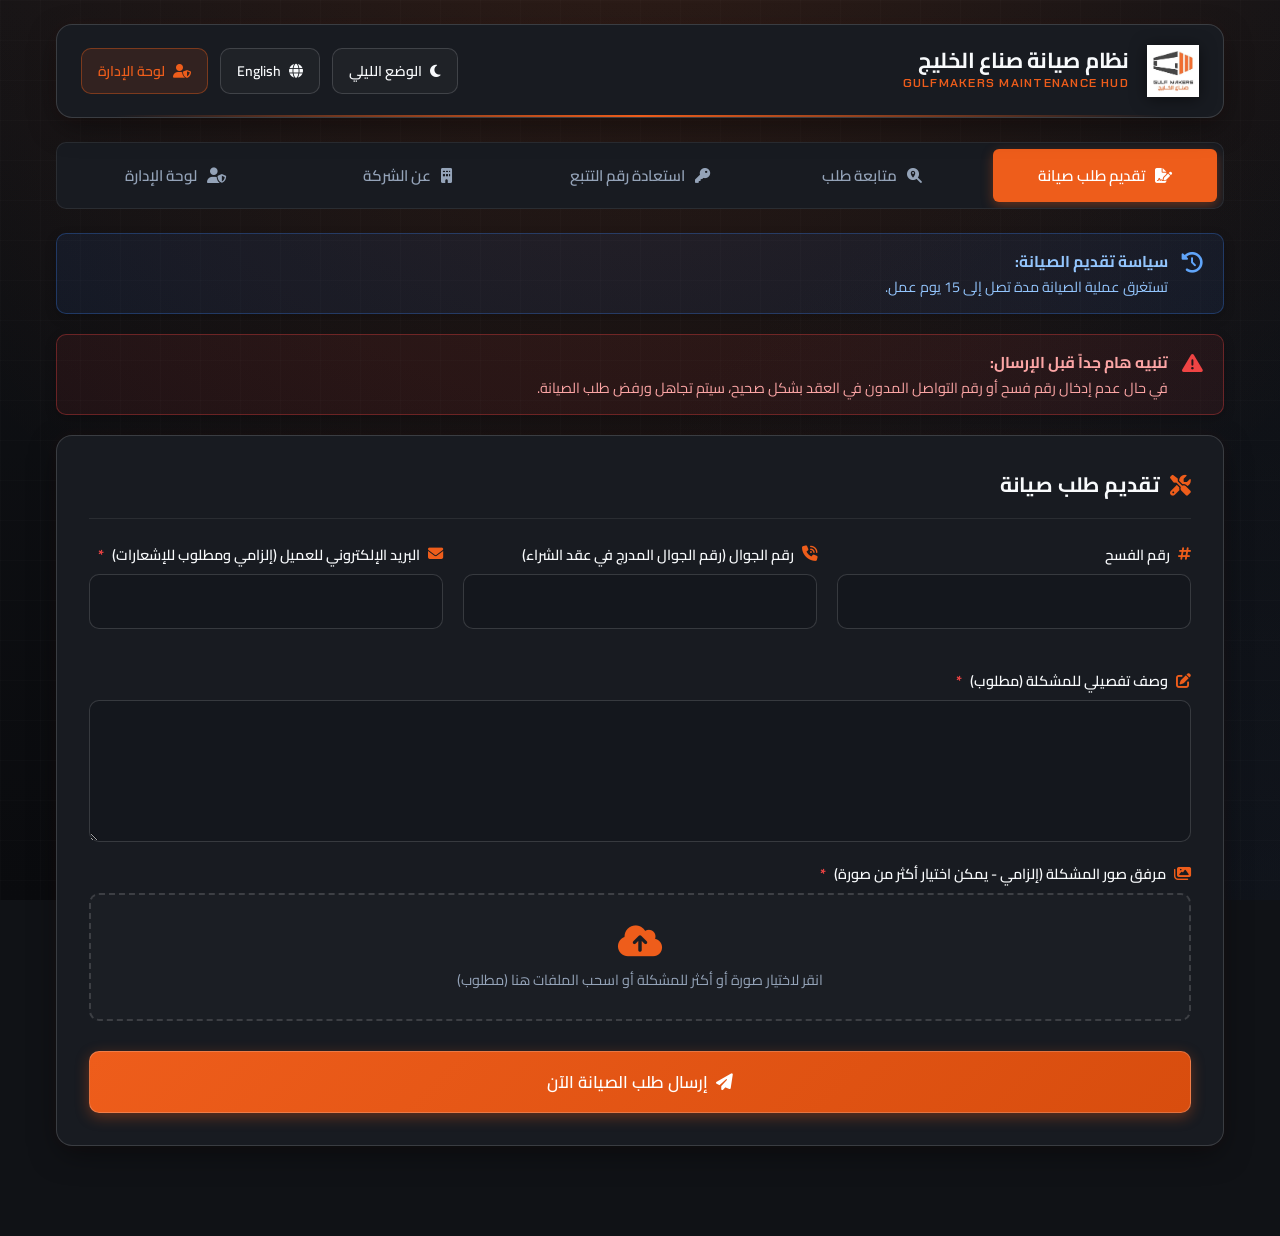
==== commit 8cffb3d1: "تظبيط التنسيق" ====
--- a/index.html
+++ b/index.html
@@ -145,7 +145,7 @@
               <div class="form-group">
                 <label for="fasahNumber">
                   <i class="fa-solid fa-hashtag"></i>
-                  <span data-i18n="label_fasah">رقم فسح (رقم فسح أو الجوال مطلوب)</span>
+                  <span data-i18n="label_fasah">رقم الفسح</span>
                 </label>
                 <input type="text" id="fasahNumber" placeholder="" class="hud-input" autocomplete="off">
               </div>
@@ -154,7 +154,7 @@
               <div class="form-group">
                 <label for="contractPhone">
                   <i class="fa-solid fa-phone-volume"></i>
-                  <span data-i18n="label_phone">رقم جوال العقد (رقم فسح أو الجوال مطلوب)</span>
+                  <span data-i18n="label_phone">رقم الجوال (رقم الجوال المدرج في عقد الشراء)</span>
                 </label>
                 <input type="tel" id="contractPhone" placeholder="" class="hud-input" autocomplete="tel" maxlength="10" inputmode="numeric" pattern="[0-9]{10}">
               </div>
@@ -610,8 +610,8 @@
   <script src="https://www.gstatic.com/firebasejs/10.12.2/firebase-firestore-compat.js"></script>
 
   <!-- Application Entry Scripts -->
-  <script src="js/i18n.js?v=7"></script>
-  <script src="js/firebase-config.js?v=7"></script>
-  <script src="js/app.js?v=7"></script>
+  <script src="js/i18n.js?v=9"></script>
+  <script src="js/firebase-config.js?v=9"></script>
+  <script src="js/app.js?v=9"></script>
 </body>
 </html>
